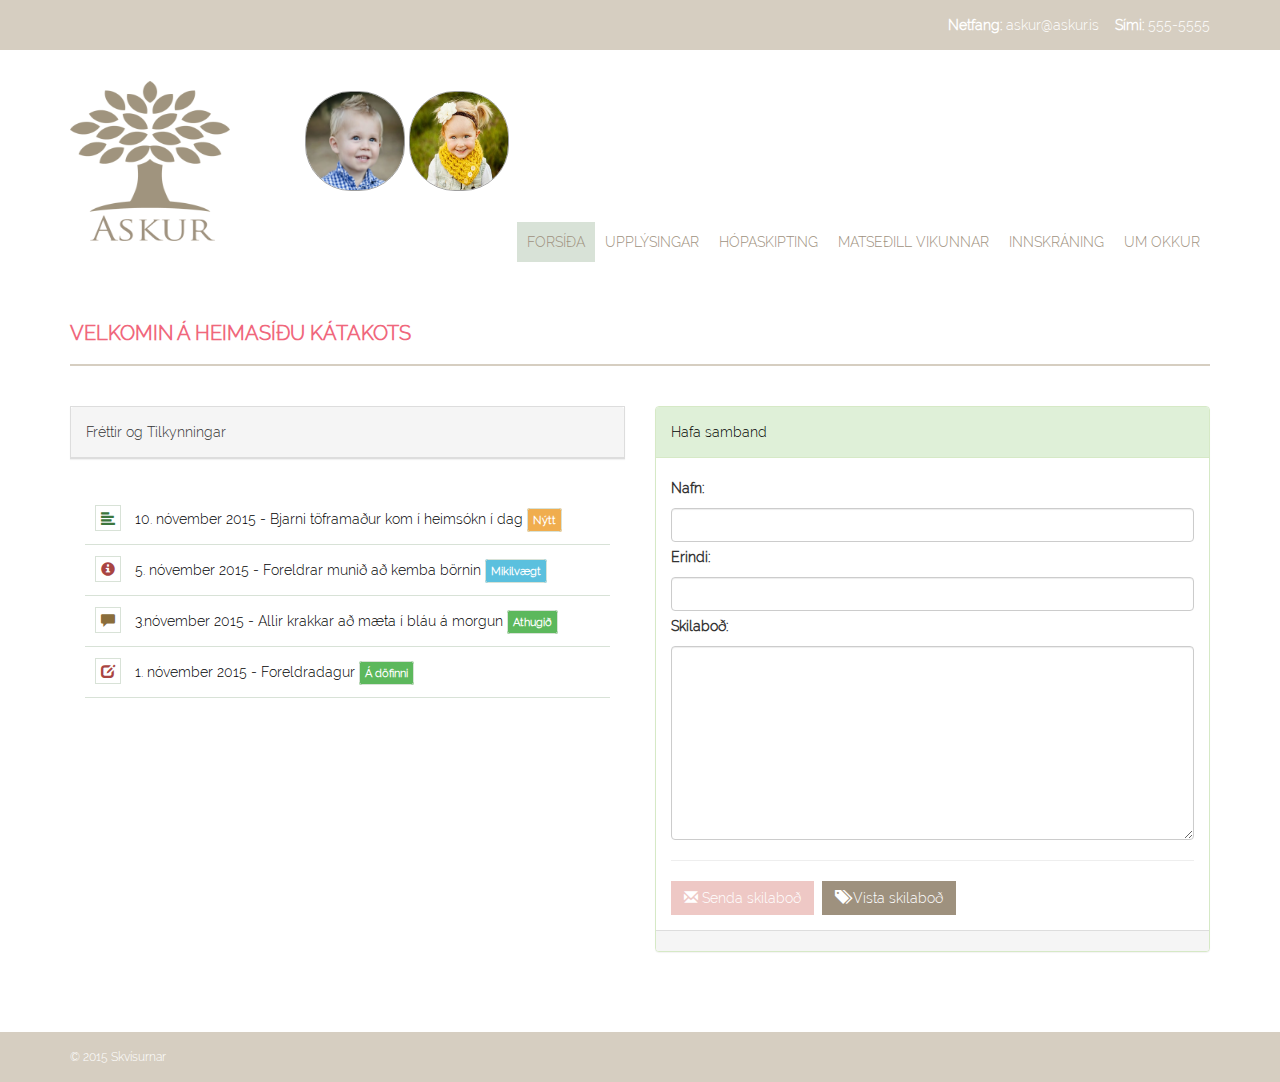
==== index.html @ 907dbe98 "laga index" ====
﻿<!DOCTYPE html>
<html xmlns="http://www.w3.org/1999/xhtml">
<head>
    <meta charset="utf-8" />
    <meta name="viewport" content="width=device-width, initial-scale=1, maximum-scale=1" />
    <meta name="description" content="" />
    <meta name="author" content="" />
    <!--[if IE]>
        <meta http-equiv="X-UA-Compatible" content="IE=edge,chrome=1">
        <![endif]-->
    <title>Askur</title>
    <!-- BOOTSTRAP CORE STYLE  -->
    <link href="assets/css/bootstrap.css" rel="stylesheet" />
    <!-- FONT AWESOME ICONS  -->
    <link href="assets/css/font-awesome.css" rel="stylesheet" />
    <!-- CUSTOM STYLE  -->
    <link href="assets/css/style.css" rel="stylesheet" />
     <!-- HTML5 Shiv and Respond.js for IE8 support of HTML5 elements and media queries -->
    <!-- WARNING: Respond.js doesn't work if you view the page via file:// -->
    <!--[if lt IE 9]>
        <script src="https://oss.maxcdn.com/libs/html5shiv/3.7.0/html5shiv.js"></script>
        <script src="https://oss.maxcdn.com/libs/respond.js/1.4.2/respond.min.js"></script>
    <![endif]-->
</head>
<body>
    <header>
        <div class="container">
            <div class="row">
                <div class="col-md-12">
                    <strong>Netfang: </strong>askur@askur.is
                    &nbsp;&nbsp;
                    <strong>Sími: </strong>555-5555
                </div>
            </div>
        </div>
    </header>
    <!-- HEADER END-->
    <div class="navbar navbar-inverse set-radius-zero">
        <div class="container">
            <div class="navbar-header">
                <button type="button" class="navbar-toggle" data-toggle="collapse" data-target=".navbar-collapse">
                    <span class="icon-bar"></span>
                    <span class="icon-bar"></span>
                    <span class="icon-bar"></span>
                </button>
                      <a class="navbar-brand" href="index.html">

                    <img src="assets/img/Tree2.png" HEIGHT="160" WIDTH="160" BORDER="0"/>
                </a>
            </div>
            <div class="left-div">
                <div class="user-settings-wrapper">
                         <li class="dropdown">
                          <img src="assets/img/strakur.jpg" alt="" class="img-rounded" data-toggle="dropdown" data-toggle="dropdown" href="Barnid.html" aria-expanded="false" />
                            </a>
                            <div class="dropdown-menu dropdown-settings">
                                <div class="media">
                                    <a class="media-left" href="#">
                                        <img src="assets/img/strakur.jpg" alt="" class="img-rounded" />
                                    </a>
                                    <div class="media-body">
                                        <h4 class="media-heading">Gísli Christian Rúnarsson </h4>
                                        <h5>Kisudeild</h5>

                                    </div>
                                </div>
                                <hr />
                                <h5><strong>Foreldrar: </strong></h5>
                                <p>Rúnar Svan Vöggsson</p>
                                <p>Anna Sigríður Gísladóttir</p>
                                <hr />
                                <a href="Barnid.html" class="btn btn-info btn-sm">Síða barns</a>&nbsp; <a href="Barnid.html" class="btn btn-danger btn-sm">Útskráning</a>

                            </div>
                        </li>
                        <li class="dropdown">
                            <img src="assets/img/stelpa.jpg" alt="" class="img-rounded" class="dropdown-toggle" data-toggle="dropdown" href="#" aria-expanded="false" />
                            </a>
                            <div class="dropdown-menu dropdown-settings">
                                <div class="media">
                                    <a class="media-left" href="#">
                                        <img src="assets/img/stelpa.jpg" alt="" class="img-rounded" />
                                    </a>
                                    <div class="media-body">
                                        <h4 class="media-heading">Hekla Vigdís Guðmundsdóttir</h4>
                                        <h5>Fíladeild</h5>

                                    </div>
                                </div>
                                <hr />
                                <h5><strong>Foreldrar: </strong></h5>
                                <p>Perla Þrastardóttir</p>
                                <p>Guðmundur Páll Ólafsson</p>
                                <hr />
                                <a href="Barnid.html" class="btn btn-info btn-sm">Síða barns</a>&nbsp; <a href="login.html" class="btn btn-danger btn-sm">Útskráning</a>

                            </div>
                        </li>


                    </ul>

                </div>
            </div>
        </div>
    </div>
    <!-- LOGO HEADER END-->
    <section class="menu-section">
        <div class="container">
            <div class="row">
                <div class="col-md-12">
                    <div class="navbar-collapse collapse ">
                        <ul id="menu-top" class="nav navbar-nav navbar-right">
                            <li><a class="menu-top-active" href="index.html">Forsíða</a></li>
                            <li><a href="ui.html">Upplýsingar</a></li>
                            <li><a href="table.html">Hópaskipting</a></li>
                            <li><a href="forms.html">Matseðill vikunnar</a></li>
                             <li><a href="login.html">Innskráning</a></li>
                            <li><a href="blank.html">Um okkur</a></li>

                        </ul>
                    </div>
                </div>

            </div>
        </div>
    </section>
    <!-- MENU SECTION END-->
    <div class="content-wrapper">
        <div class="container">
            <div class="row">
                    <div class="col-md-12">
                        <h2 class="page-head-line">Velkomin á heimasíðu Kátakots</h2>
                    </div>
            </div>           
            <div class="row">
                <div class="col-md-6">
                    <div class="notice-board">
                        <div class="panel panel-default">
                            <div class="panel-heading">
                                        Fréttir og Tilkynningar
                                    
                            </div>
                        </div>
                        <div class="panel-body">
                            <ul >   
                                 <li>
                                        <a href="#">
                                 <span class="glyphicon glyphicon-align-left text-success" ></span> 
                                              10. nóvember 2015 - Bjarni töframaður kom í heimsókn í dag 
                                             <span class="label label-warning" > Nýtt </span>
                                        </a>
                                </li>
                                 <li>
                                      <a href="#">
                                 <span class="glyphicon glyphicon-info-sign text-danger" ></span>  
                                      5. nóvember 2015 - Foreldrar munið að kemba börnin
                                      <span class="label label-info" > Mikilvægt</span>
                                        </a>
                                </li>
                                 <li>
                                      <a href="#">
                                 <span class="glyphicon glyphicon-comment  text-warning" ></span>  
                                      3.nóvember 2015 - Allir krakkar að mæta í bláu á morgun
                                      <span class="label label-success" >Athugið </span>
                                        </a>
                                </li>
                                <li>
                                      <a href="#">
                                 <span class="glyphicon glyphicon-edit  text-danger" ></span>  
                                      1. nóvember 2015 - Foreldradagur 
                                      <span class="label label-success" >Á döfinni </span>
                                        </a>
                                </li>
                              
                            </ul>
                        </div>
                           
                    </div>
                        
                </div>
                <div class="col-md-6">
                    
                    <div class="Compose-Message">               
                        <div class="panel panel-success">
                            <div class="panel-heading">
                                Hafa samband
                            </div>
                            <div class="panel-body">
                                <label>Nafn: </label>
                                <input type="text" class="form-control" />
                                <label>Erindi:  </label>
                                <input type="text" class="form-control" />
                                <label>Skilaboð: </label>
                                <textarea rows="9" class="form-control"></textarea>
                                <hr />
                                <a href="#" class="btn btn-warning"><span class="glyphicon glyphicon-envelope"></span> Senda skilaboð </a>&nbsp;
                              <a href="#" class="btn btn-success"><span class="glyphicon glyphicon-tags"></span>  Vista skilaboð </a>
                            </div>
                            <div class="panel-footer text-muted">
                                <strong></strong>
                            </div>
                        </div>
                     </div>
                </div>   
                
                   
            </div>
        </div>
    </div>

    <!-- CONTENT-WRAPPER SECTION END-->
    <footer>
        <div class="container">
            <div class="row">
                <div class="col-md-12">
                    &copy; 2015 Skvísurnar<!--| By : <a href="http://www.designbootstrap.com/" target="_blank">DesignBootstrap</a>-->
                </div>
            </div>
        </div>
    </footer>
    <!-- FOOTER SECTION END-->
    <!-- JAVASCRIPT AT THE BOTTOM TO REDUCE THE LOADING TIME  -->
    <!-- CORE JQUERY SCRIPTS -->
    <script src="assets/js/jquery-1.11.1.js"></script>
    <!-- BOOTSTRAP SCRIPTS  -->
    <script src="assets/js/bootstrap.js"></script>
</body>
</html>
---- assets/css/style.css ----
/* =============================================================
   GENERAL STYLES
 ============================================================ */

@import url(http://fonts.googleapis.com/css?family=Roboto); /* FREE GOOGLE FONT */

@font-face
{
    font-family: Raleway-Medium;
    src: url('../Font/Raleway-Medium.ttf');

}

@font-face
{
    font-family: Raleway-Regular;
    src: url('../Font/Raleway-Regular.ttf');

}
@font-face
{
    font-family: Raleway-ExtraLight;
    src: url('../Font/Raleway-ExtraLight.ttf');

}
@font-face
{
    font-family: Raleway-Light;
    src: url('../Font/Raleway-Light.ttf');

}

@font-face
{
    font-family: Raleway-SemiBold;
    src: url('../Font/Raleway-SemiBold.ttf');

}
body {
    /*font-family: 'Roboto', sans-serif;*/
    font-family: Raleway-Light;
    line-height: 30px;
}
.set-radius-zero {
    border-radius: 0px;
    -moz-border-radius: 0px;
    -webkit-border-radius: 0px;
}

.content-wrapper {
    margin-top: 40px;
    min-height: 600px;
    padding-bottom: 60px;
}

.page-head-line {
    font-weight: 900;
    padding-bottom: 20px;
    border-bottom: 2px solid #D6CEC1;
    text-transform: uppercase;
    color: #F0677C;
    font-size: 20px;
    margin-bottom: 40px;
}

.btn {
    border-radius: 0px;
    -webkit-border-radius: 0px;
    -moz-border-radius: 0px;
}

.progress {
    height: 8px;
    border-radius: 0px;
    -webkit-border-radius: 0px;
    -moz-border-radius: 0px;
    color: black;
}
.login-icon {
    height: 60px;
width: 60px;
padding: 13px;
border-radius: 50%;
font-size: 30px;
margin-bottom: 20px;
color: #fff;
text-align: center;
cursor:pointer;
background-color:#FFFFFF;
-webkit-border-radius:50%;
    -moz-border-radius:50%;
}
/* =============================================================
   HEADER SECTION STYLES
 ============================================================ */
header {
    background-color: #D6CEC1;
    color: #fff;
    padding: 10px;
    text-align: right;
}


/* =============================================================
   LOGO SECTION STYLES
 ============================================================ */
.left-div {
    padding-left: 30px;
    margin-top: 40px;
    margin-bottom: 30px;
}

.navbar-brand {
    width: 250px;
    padding-top: 30px;
}

/* USER SETTINGS DIV */
.user-settings-wrapper .nav > li > a {
    position: relative;
    display: block;
    padding: 15px 18px;
    border-radius: 50%;
    -webkit-border-radius: 50%;
    -moz-border-radius: 50%;
    height: 60px;
    width: 60px;
    background-color: #D8E2D7;
    color: #fff;
}

.user-settings-wrapper {
    margin-top: 10px;
}

    .user-settings-wrapper li {
        display: inline-block;
    }

    .user-settings-wrapper .dropdown-settings {
        width: 200px;
        padding: 10px;
    }

    .user-settings-wrapper .nav > li > a:hover,.user-settings-wrapper .nav > li > a:focus {
        text-decoration: none;
        background-color: #D8E2D7!important;
    }

    .user-settings-wrapper img {
        height: 100px;
        width: 100px;
        border: 1px solid #9E9E9E;
        border-radius: 46px;
    }

    .user-settings-wrapper .dropdown-menu {
        margin: 0px;
        border-radius: 0px!important;
        -moz-border-radius: 0px!important;
        -webkit-border-radius: 0px!important;
    }

    .user-settings-wrapper .btn {
        border-radius: 0px!important;
        -moz-border-radius: 0px!important;
        -webkit-border-radius: 0px!important;
    }

    .user-settings-wrapper .media-heading {
        padding-top: 10px;
    }
    /* IMAGE CONTAINER*/
#container1 {
        width: 120px;
        height: 60px;
        display: table;
        background-color: #ccc;         
    }

    #container1 .image-container {
        text-align: center;
        vertical-align: middle;
        display: table-cell;
    }

    #container1 .image-container img {
        max-width: 600px;
        max-height: 60px;        
    }



/* MENU LINKS SECTION*/

.menu-section {
    background-color: #fff;
}

#menu-top a {
    color: #9E917E;
    text-decoration: none;
    font-weight: 500;
    padding: 10px 10px 10px 10px;
    text-transform: uppercase;
}

.menu-top-active {
    background-color: #D8E2D7;
}

.menu-section .nav > li > a:hover,.menu-section .nav > li > a:focus {
    background-color: #D8E2D7!important;
}

.menu-section .dropdown-menu > li > a:hover,.menu-section .dropdown-menu > li > a:focus {
    background-color: #F0677C!important;
}

.navbar-inverse {
    background-color: #fff;
    border-color: transparent;
}

.navbar-toggle {
    background-color: #F0677C;
    border: 1px solid #fff;
}

.navbar {
    margin-bottom: 0px;
}
/* =============================================================
   FOOTER SECTION STYLES
 ============================================================ */
footer {
    padding: 10px;
    color: #fff;
    font-size: 12px;
    background-color: #D6CEC1;
}

    footer a, footer a:hover {
        color: #fff;
        text-decoration: none;
    }

/*==============================================
    DASHBOARD  STYLES    
 =============================================*/

/* DASHBOARD ICONS */

.bk-clr-one {
    background-color: #87AECE;
}

.bk-clr-one-b {
    background-color: #576C7D;
}

.bk-clr-two {
    background-color: #8CD285;
}

.bk-clr-two-b {
    background-color: #677F64;
}

.bk-clr-three {
    background-color: #F58686;
}

.bk-clr-three-b {
    background-color: #B56666;
}

.bk-clr-four {
    background-color: #E09A6A;
}

.bk-clr-four-b {
    background-color: #A07253;
}

.dashboard-div-icon {
    height: 75px;
    width: 75px;
    border: 2px solid #fff;
    padding: 20px;
    border-radius: 50%;
    -webkit-border-radius:50%;
    -moz-border-radius:50%;
    font-size: 30px;
    margin-bottom: 20px;
    color: #fff;
}

.dashboard-div-wrapper {
    border-radius: 5px;
    text-align: center;
    padding: 15px;
    color: #fff;
    margin-bottom: 50px;
}

    .dashboard-div-wrapper .progress {
        height: 2px;
    }

/* NOTICE BOARD */


.notice-board .panel {
    border-radius: 0px;
    -webkit-border-radius: 0px;
    -moz-border-radius: 0px;
}

.notice-board ul {
    padding-left: 0px;
    list-style: none;
}

.notice-board li {
    padding: 10px;
    border-bottom: 1px solid #D8E2D7;
}

    .notice-board li span {
        margin-right: 10px;
        border: 1px solid #D8E2D7;
        padding: 5px;
    }

    .notice-board li a, li a:hover {
        text-decoration: none;
        color: #000;
    }

/* SOCIAL BUTTONS */
.btn-social {
    color: white;
    opacity: 0.8;
}

    .btn-social:hover {
        color: white;
        opacity: 1;
        text-decoration: none;
    }

.btn-facebook {
    background-color: #3b5998;
}

.btn-twitter {
    background-color: #00aced;
}

.btn-linkedin {
    background-color: #0e76a8;
}

.btn-google {
    background-color: #c32f10;
}

/*image container*/
.responsive-image{
    width: 100%;
    background-size: 100% 100%;
} 

and finally, we serve for every view-port the right image:

/* Retina display */
@media screen and (min-width: 1024px){
    .responsive-image{
        background-image: url('../img/retina.jpg');
    }
}

/* Desktop */
@media screen and (min-width: 980px) and (max-width: 1024px){
    .responsive-image{
        background-image: url('../img/desktop.jpg');
    }
}

/* Tablet */
@media screen and (min-width: 760px) and (max-width: 980px){
    .responsive-image{
        background-image: url('../img/tablet.jpg');
    }
}

/* Mobile HD */
@media screen and (min-width: 350px) and (max-width: 760px){
    .responsive-image{
        background-image: url('../img/mobile-hd.jpg');
    }
}

/* Mobile LD */
@media screen and (max-width: 350px){
    .responsive-image{
        background-image: url('../img/mobile-ld.jpg');
    }
}
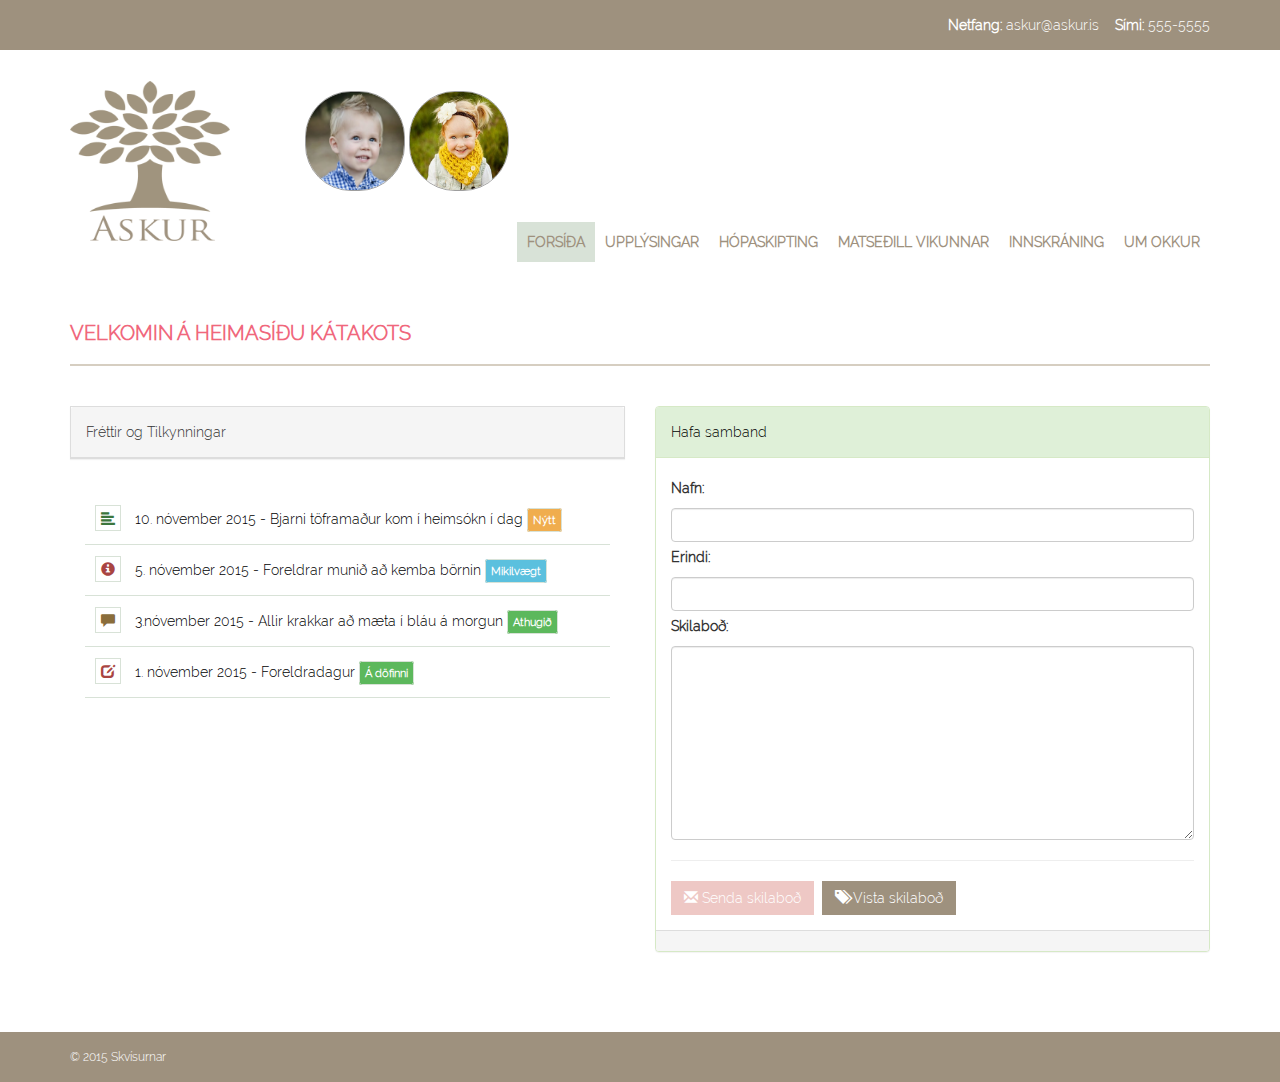
==== commit 7cfa1277: "lita breytingar ofl" ====
--- a/index.html
+++ b/index.html
@@ -69,7 +69,12 @@
                                 <p>Rúnar Svan Vöggsson</p>
                                 <p>Anna Sigríður Gísladóttir</p>
                                 <hr />
-                                <a href="Barnid.html" class="btn btn-info btn-sm">Síða barns</a>&nbsp; <a href="Barnid.html" class="btn btn-danger btn-sm">Útskráning</a>
+                                <a href="Barnid.html" class="btn btn-info btn-sm">Síða barns</a>&nbsp; 
+                                <hr />
+                                <a href="Barnid.html" class="btn btn-danger btn-sm">Útskráning</a>
+                                <a href="Barnid.html" class="btn btn-danger btn-sm">Innskráning</a>
+
+
 
                             </div>
                         </li>
@@ -111,12 +116,12 @@
                 <div class="col-md-12">
                     <div class="navbar-collapse collapse ">
                         <ul id="menu-top" class="nav navbar-nav navbar-right">
-                            <li><a class="menu-top-active" href="index.html">Forsíða</a></li>
-                            <li><a href="ui.html">Upplýsingar</a></li>
-                            <li><a href="table.html">Hópaskipting</a></li>
-                            <li><a href="forms.html">Matseðill vikunnar</a></li>
-                             <li><a href="login.html">Innskráning</a></li>
-                            <li><a href="blank.html">Um okkur</a></li>
+                            <li><a class="menu-top-active" href="index.html"><STRONG>Forsíða</STRONG></a></li>
+                            <li><a href="ui.html"><STRONG>Upplýsingar</STRONG></a></li>
+                            <li><a href="table.html"><STRONG>Hópaskipting</STRONG></a></li>
+                            <li><a href="forms.html"><STRONG>Matseðill vikunnar</STRONG></a></li>
+                             <li><a href="login.html"><STRONG>Innskráning</STRONG></a></li>
+                            <li><a href="blank.html"><STRONG>Um okkur</STRONG></a></li>
 
                         </ul>
                     </div>
--- a/assets/css/style.css
+++ b/assets/css/style.css
@@ -88,7 +88,7 @@
 color: #fff;
 text-align: center;
 cursor:pointer;
-background-color:#FFFFFF;
+background-color:#9F937D;
 -webkit-border-radius:50%;
     -moz-border-radius:50%;
 }
@@ -96,7 +96,7 @@
    HEADER SECTION STYLES
  ============================================================ */
 header {
-    background-color: #D6CEC1;
+    background-color: #9E917E;
     color: #fff;
     padding: 10px;
     text-align: right;
@@ -239,7 +239,7 @@
     padding: 10px;
     color: #fff;
     font-size: 12px;
-    background-color: #D6CEC1;
+    background-color: #9E917E;
 }
 
     footer a, footer a:hover {
@@ -410,3 +410,42 @@
         background-image: url('../img/mobile-ld.jpg');
     }
 } 
+/*  SECTIONS  */
+.section {
+    clear: both;
+    padding: 0px;
+    margin: 0px;
+}
+
+/*  COLUMN SETUP  */
+.col {
+    display: block;
+    float:left;
+    margin: 1% 0 1% 1.6%;
+}
+.col:first-child { margin-left: 0; }
+
+/*  GROUPING  */
+.group:before,
+.group:after { content:""; display:table; }
+.group:after { clear:both;}
+.group { zoom:1; /* For IE 6/7 */ }
+/*  GRID OF FOUR  */
+.span_4_of_4 {
+    width: 100%;
+}
+.span_3_of_4 {
+    width: 74.6%;
+}
+.span_2_of_4 {
+    width: 49.2%;
+}
+.span_1_of_4 {
+    width: 23.8%;
+}
+
+/*  GO FULL WIDTH BELOW 480 PIXELS */
+@media only screen and (max-width: 480px) {
+    .col {  margin: 1% 0 1% 0%; }
+    .span_1_of_4, .span_2_of_4, .span_3_of_4, .span_4_of_4 { width: 100%; }
+}
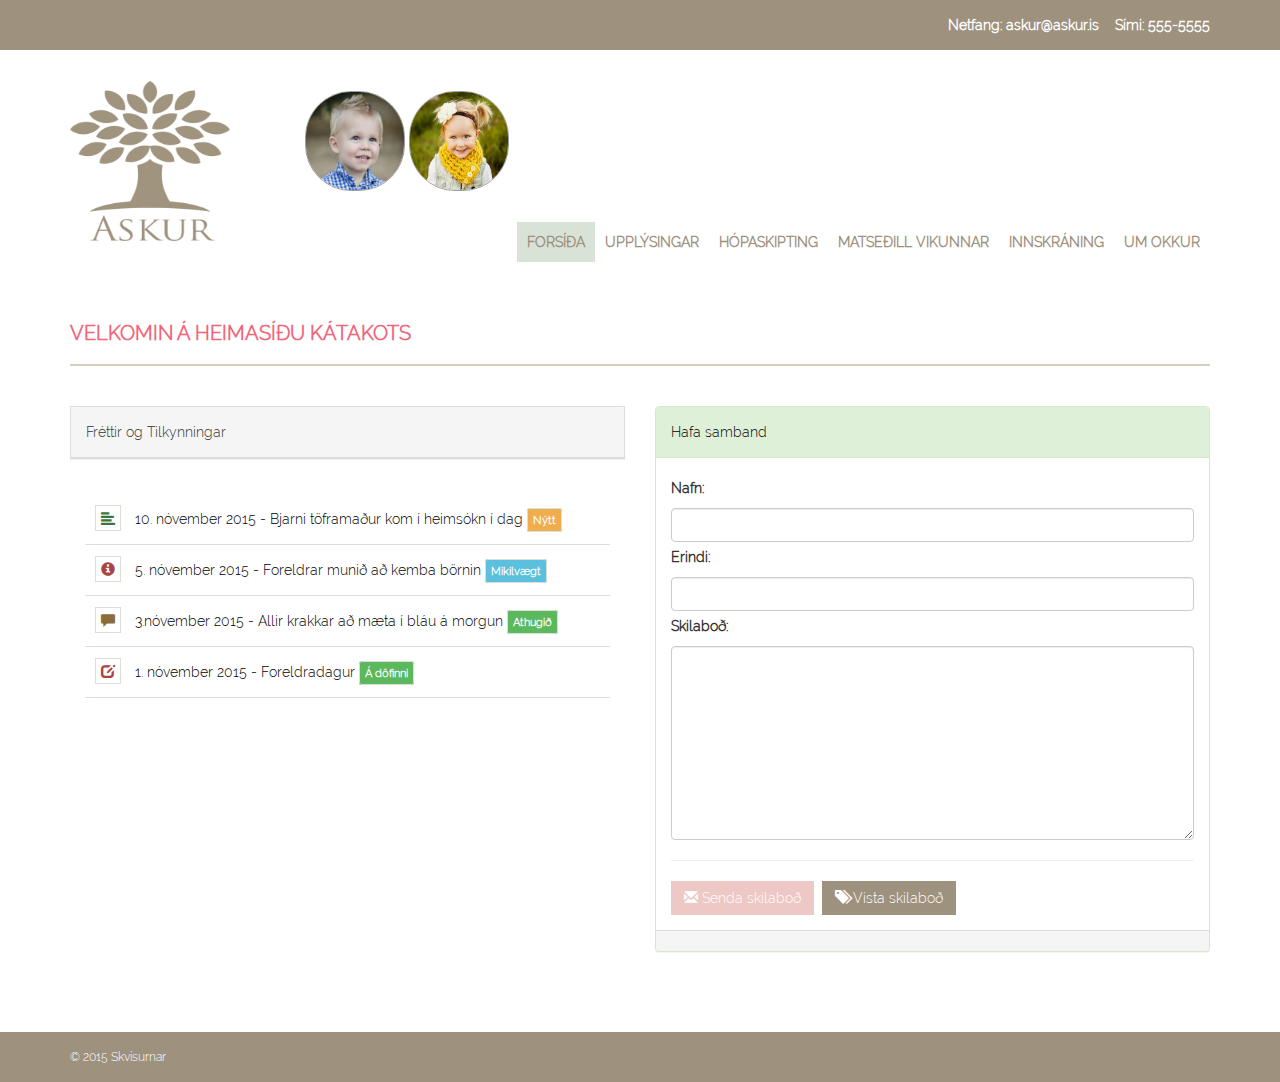
==== commit bf6a852c: "Letur þykkt á Forsíðu og hinu..." ====
--- a/index.html
+++ b/index.html
@@ -27,9 +27,9 @@
         <div class="container">
             <div class="row">
                 <div class="col-md-12">
-                    <strong>Netfang: </strong>askur@askur.is
+                    <strong>Netfang: </strong><STRONG>askur@askur.is</STRONG>
                     &nbsp;&nbsp;
-                    <strong>Sími: </strong>555-5555
+                    <strong>Sími: </strong><STRONG>555-5555</STRONG>
                 </div>
             </div>
         </div>
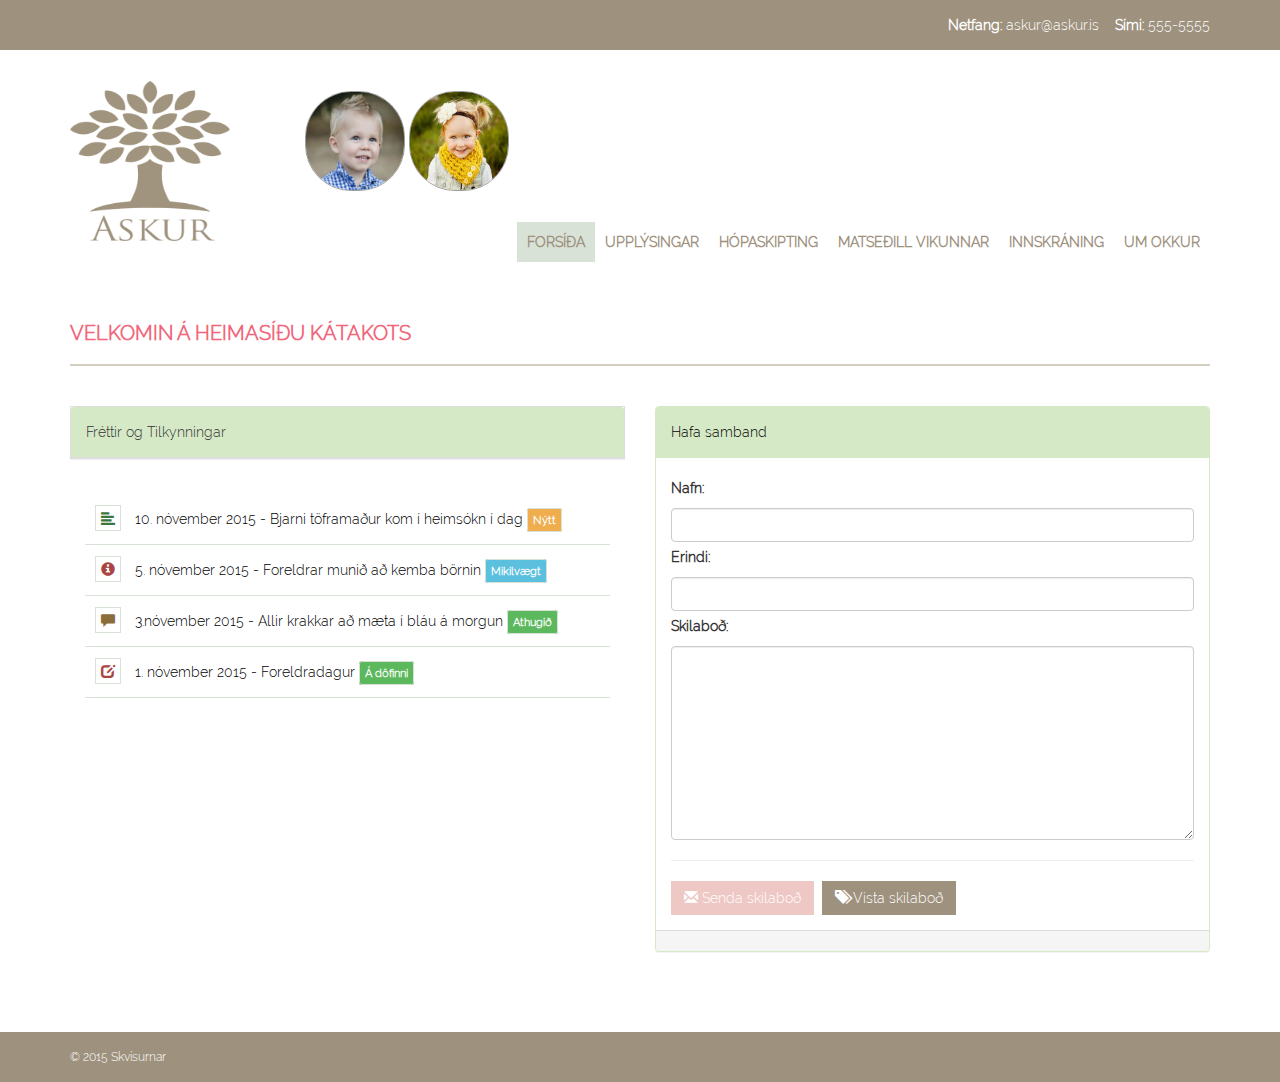
==== commit dc2c8cff: "Breytingar" ====
--- a/index.html
+++ b/index.html
@@ -27,9 +27,9 @@
         <div class="container">
             <div class="row">
                 <div class="col-md-12">
-                    <strong>Netfang: </strong><STRONG>askur@askur.is</STRONG>
+                    <strong>Netfang: </strong>askur@askur.is
                     &nbsp;&nbsp;
-                    <strong>Sími: </strong><STRONG>555-5555</STRONG>
+                    <strong>Sími: </strong>555-5555
                 </div>
             </div>
         </div>
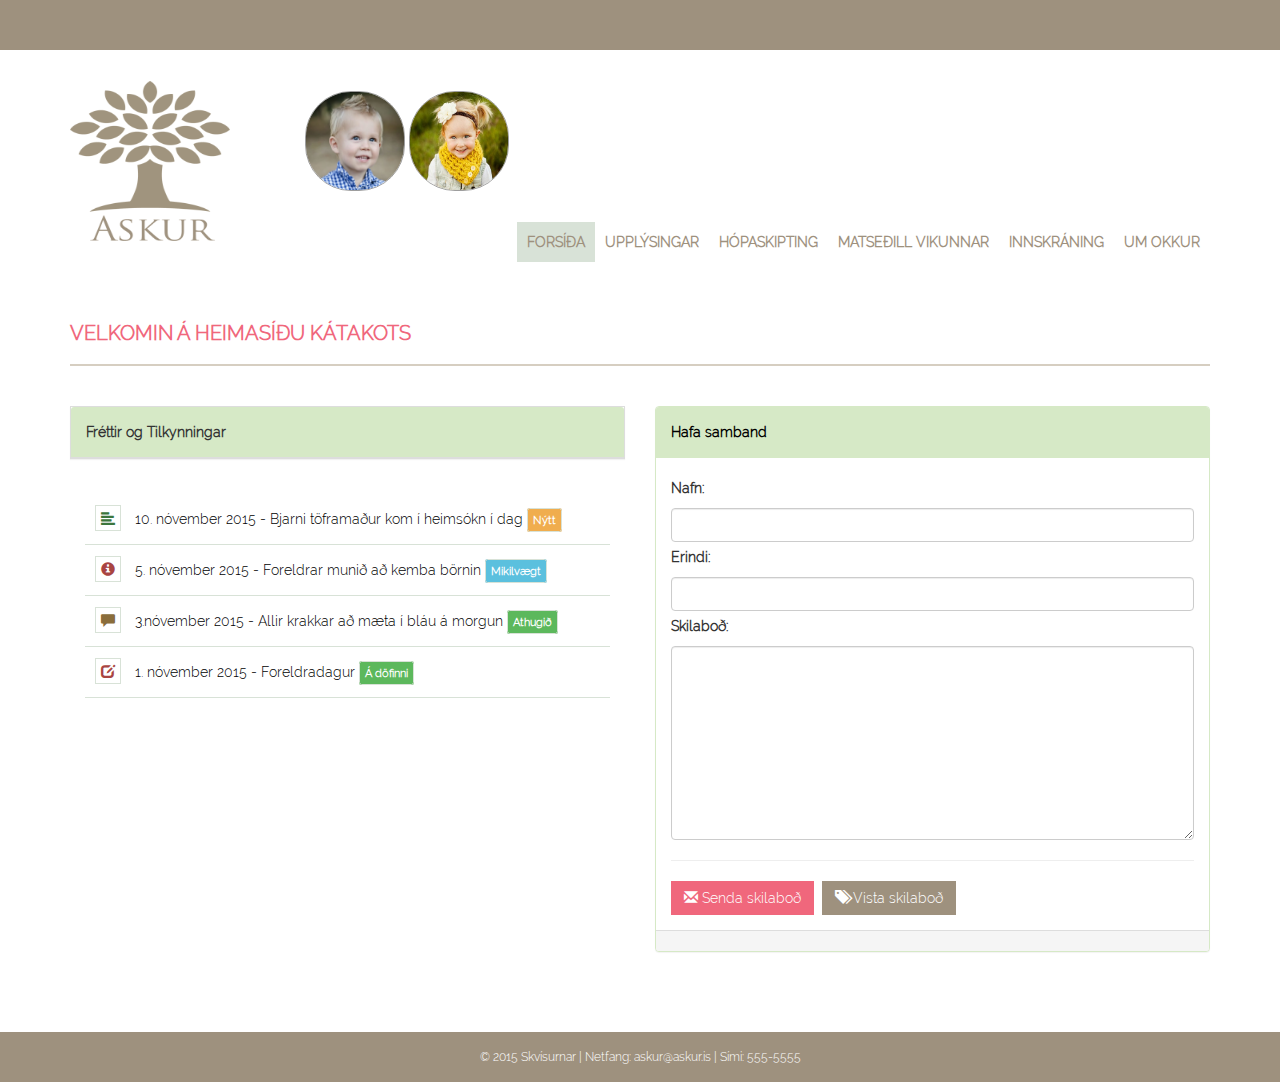
==== commit c4449848: "Header/Footer breytingar, litir í töflum ofl" ====
--- a/index.html
+++ b/index.html
@@ -27,9 +27,9 @@
         <div class="container">
             <div class="row">
                 <div class="col-md-12">
-                    <strong>Netfang: </strong>askur@askur.is
+                    <strong></strong>
                     &nbsp;&nbsp;
-                    <strong>Sími: </strong>555-5555
+                    <strong></strong>
                 </div>
             </div>
         </div>
@@ -143,7 +143,7 @@
                     <div class="notice-board">
                         <div class="panel panel-default">
                             <div class="panel-heading">
-                                        Fréttir og Tilkynningar
+                                        <STRONG>Fréttir og Tilkynningar</STRONG>
                                     
                             </div>
                         </div>
@@ -189,7 +189,7 @@
                     <div class="Compose-Message">               
                         <div class="panel panel-success">
                             <div class="panel-heading">
-                                Hafa samband
+                                <STRONG>Hafa samband</STRONG>
                             </div>
                             <div class="panel-body">
                                 <label>Nafn: </label>
@@ -219,7 +219,8 @@
         <div class="container">
             <div class="row">
                 <div class="col-md-12">
-                    &copy; 2015 Skvísurnar<!--| By : <a href="http://www.designbootstrap.com/" target="_blank">DesignBootstrap</a>-->
+                    <a>&copy; 2015 Skvísurnar</a> | Netfang: askur@askur.is | Sími: 555-5555
+
                 </div>
             </div>
         </div>
--- a/assets/css/style.css
+++ b/assets/css/style.css
@@ -240,6 +240,7 @@
     color: #fff;
     font-size: 12px;
     background-color: #9E917E;
+    text-align: center;
 }
 
     footer a, footer a:hover {
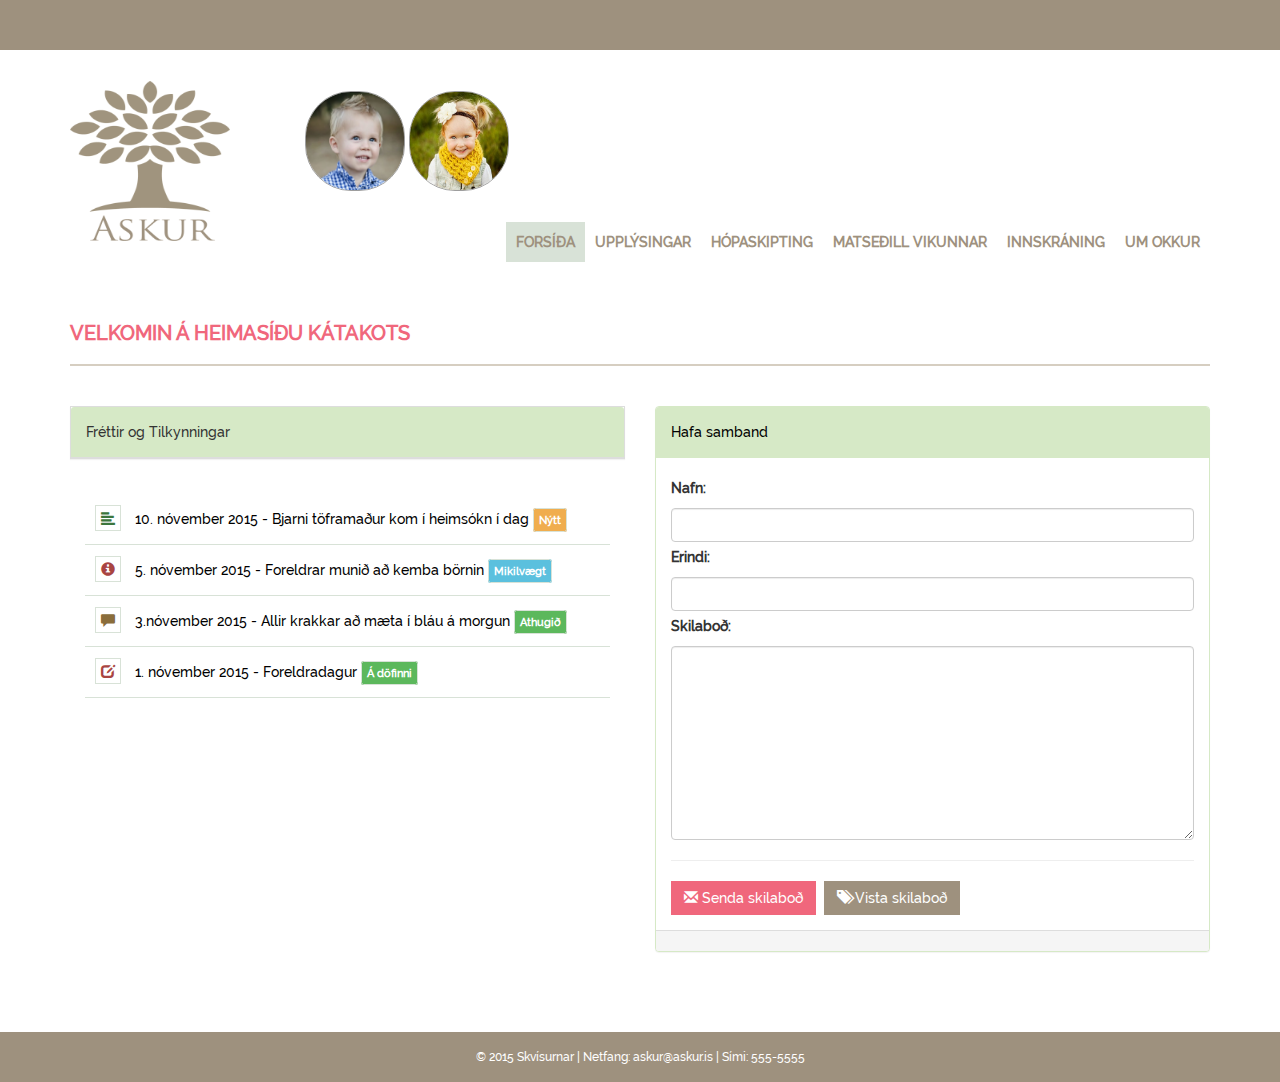
==== commit 3597a102: "Letur og lita breytingar" ====
--- a/index.html
+++ b/index.html
@@ -143,7 +143,7 @@
                     <div class="notice-board">
                         <div class="panel panel-default">
                             <div class="panel-heading">
-                                        <STRONG>Fréttir og Tilkynningar</STRONG>
+                                        Fréttir og Tilkynningar
                                     
                             </div>
                         </div>
@@ -189,7 +189,7 @@
                     <div class="Compose-Message">               
                         <div class="panel panel-success">
                             <div class="panel-heading">
-                                <STRONG>Hafa samband</STRONG>
+                                Hafa samband
                             </div>
                             <div class="panel-body">
                                 <label>Nafn: </label>
@@ -219,7 +219,7 @@
         <div class="container">
             <div class="row">
                 <div class="col-md-12">
-                    <a>&copy; 2015 Skvísurnar</a> | Netfang: askur@askur.is | Sími: 555-5555
+                    &copy; 2015 Skvísurnar</a> | Netfang: askur@askur.is | Sími: 555-5555
 
                 </div>
             </div>
--- a/assets/css/style.css
+++ b/assets/css/style.css
@@ -40,7 +40,7 @@
 }
 body {
     /*font-family: 'Roboto', sans-serif;*/
-    font-family: Raleway-Light;
+    font-family: Raleway-medium;
     line-height: 30px;
 }
 .set-radius-zero {
